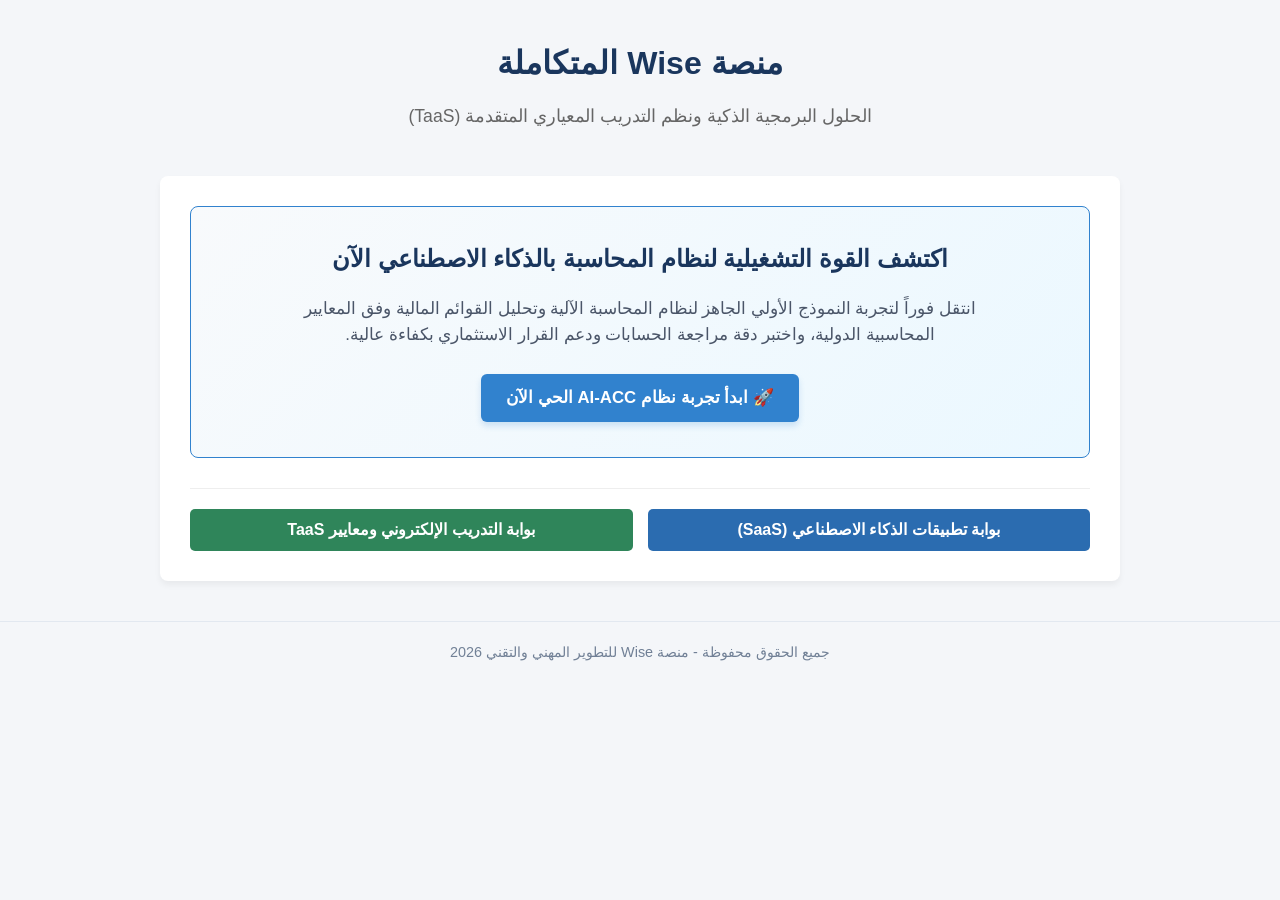
==== index.html @ 76102f57 "Initial clean commit without secrets" ====
<!DOCTYPE html>
<html lang="ar" dir="rtl">
<head>
    <meta charset="UTF-8">
    <meta name="viewport" content="width=device-width, initial-scale=1.0">
    <title>منصة Wise - منظومة التدريب الإلكتروني والذكاء الاصطناعي</title>
    <link rel="stylesheet" href="assets/css/style.css">
</head>
<body>
    <header class="platform-header">
        <h1>منصة Wise المتكاملة</h1>
        <p class="subtitle">الحلول البرمجية الذكية ونظم التدريب المعياري المتقدمة (TaaS)</p>
    </header>

    <main class="main-content">
        <!-- قسم الترحيب والرسالة المشوقة للتجربة المباشرة -->
        <div class="card-clean" style="text-align: center; background: linear-gradient(135deg, #f8fafc 0%, #ebf8ff 100%); border: 1px solid #3182ce; padding: 35px; border-radius: 8px;">
            <h2 style="color: #1a365d; margin-top: 0;">اكتشف القوة التشغيلية لنظام المحاسبة بالذكاء الاصطناعي الآن</h2>
            <p style="color: #4a5568; font-size: 1.05rem; max-width: 700px; margin: 15px auto; line-height: 1.6;">
                انتقل فوراً لتجربة النموذج الأولي الجاهز لنظام المحاسبة الآلية وتحليل القوائم المالية وفق المعايير المحاسبية الدولية، واختبر دقة مراجعة الحسابات ودعم القرار الاستثماري بكفاءة عالية.
            </p>
            <div style="margin-top: 25px;">
                <a href="ai-acc/frontend/index.html" class="nav-link" style="background-color: #3182ce; color: #fff; padding: 12px 25px; font-size: 1.05rem; border-radius: 6px; text-decoration: none; display: inline-block; font-weight: bold; box-shadow: 0 4px 6px rgba(49,130,206,0.2);">
                    🚀 ابدأ تجربة نظام AI-ACC الحي الآن
                </a>
            </div>
        </div>

        <!-- ترويسة التنقل الرئيسية لبقية أقسام المنصة -->
        <div class="platform-nav" style="margin-top: 30px; display: grid; grid-template-columns: repeat(auto-fit, minmax(250px, 1fr)); gap: 15px;">
            <a href="ai_apps.html" class="nav-link" style="text-align: center; background: #2b6cb0;">بوابة تطبيقات الذكاء الاصطناعي (SaaS)</a>
            <a href="etraining.html" class="nav-link" style="text-align: center; background: #2f855a;">بوابة التدريب الإلكتروني ومعايير TaaS</a>
        </div>
    </main>

    <footer style="text-align: center; margin-top: 40px; padding: 20px; color: #718096; font-size: 0.9rem; border-top: 1px solid #e2e8f0;">
        جميع الحقوق محفوظة - منصة Wise للتطوير المهني والتقني 2026
    </footer>
</body>
</html>
---- assets/css/style.css ----
body {
    font-family: Arial, sans-serif;
    background-color: #f4f6f9;
    color: #333;
    margin: 0;
    padding: 0;
    line-height: 1.4;
}

/* شريط الأخبار العلوي المتحرك RSS */
.news-ticker {
    background: #1a365d;
    color: #fff;
    padding: 8px 15px;
    font-size: 0.9rem;
    overflow: hidden;
    white-space: nowrap;
    box-sizing: border-box;
}
.ticker-content {
    display: inline-block;
    padding-left: 100%;
    animation: ticker 25s linear infinite;
}
@keyframes ticker {
    0% { transform: translate3d(0, 0, 0); }
    100% { transform: translate3d(-100%, 0, 0); }
}

/* شريط الأدوات العلوية (دليل الاستخدام والبحث) */
.top-utilities {
    display: flex;
    justify-content: space-between;
    align-items: center;
    padding: 10px 20px;
    background: #e2e8f0;
    border-bottom: 1px solid #cbd5e0;
}
.utility-btn {
    background: #3182ce;
    color: white;
    border: none;
    padding: 6px 12px;
    border-radius: 4px;
    cursor: pointer;
    font-weight: bold;
    font-size: 0.85rem;
}
.utility-btn:hover { background: #2b6cb0; }
.search-box input {
    padding: 6px 12px;
    border: 1px solid #cbd5e0;
    border-radius: 4px;
    width: 220px;
    font-size: 0.85rem;
}

/* نافذة الدليل المنبثقة */
.tour-modal {
    display: none;
    position: fixed;
    top: 0; left: 0; width: 100%; height: 100%;
    background: rgba(0,0,0,0.5);
    z-index: 1000;
    justify-content: center;
    align-items: center;
}
.tour-content {
    background: white;
    padding: 25px;
    border-radius: 8px;
    max-width: 400px;
    width: 90%;
    text-align: right;
    box-shadow: 0 4px 10px rgba(0,0,0,0.2);
}
.tour-content h3 { margin-top: 0; color: #1a365d; }
.tour-content p { font-size: 0.9rem; margin: 8px 0; color: #555; }

.platform-header {
    text-align: center;
    padding: 20px 20px 10px;
}
.platform-header h1 {
    color: #1a365d;
    margin-bottom: 5px;
}
.subtitle {
    color: #666;
    font-size: 1.1rem;
}

/* تبويبات الـ SPA والواجهات */
.tabs-container {
    display: flex;
    justify-content: center;
    gap: 10px;
    margin: 15px 0;
}
.tab-btn {
    padding: 10px 20px;
    border: none;
    background-color: #e2e8f0;
    cursor: pointer;
    font-weight: bold;
    border-radius: 5px;
    transition: 0.3s;
}
.tab-btn.active {
    background-color: #3182ce;
    color: white;
}

.main-content {
    max-width: 900px;
    margin: 20px auto;
    background: white;
    padding: 30px;
    border-radius: 8px;
    box-shadow: 0 4px 6px rgba(0,0,0,0.05);
}
.tab-pane { display: none; }
.tab-pane.active { display: block; }

.promo-section {
    text-align: center;
    margin-bottom: 25px;
}
.promo-video {
    width: 100%;
    max-height: 220px;
    object-fit: cover;
    border-radius: 6px;
    margin-bottom: 15px;
}

/* الصلاحيات والأدوار */
.roles-section {
    margin-top: 25px;
    border-top: 1px solid #eee;
    padding-top: 20px;
}
.roles-grid {
    display: grid;
    grid-template-columns: repeat(auto-fit, minmax(250px, 1fr));
    gap: 15px;
    margin-top: 15px;
}
.role-card {
    background: #f8fafc;
    border: 1px solid #cbd5e0;
    padding: 15px;
    border-radius: 6px;
    cursor: pointer;
    transition: 0.2s;
}
.role-card:hover {
    background: #ebf8ff;
    border-color: #3182ce;
}

/* الأقسام التشويقية المتسلسلة */
.teaser-nav {
    display: flex;
    justify-content: center;
    gap: 10px;
    margin: 25px 0 15px;
}
.teaser-btn {
    padding: 8px 15px;
    background: #edf2f7;
    border: 1px solid #cbd5e0;
    border-radius: 4px;
    cursor: pointer;
    font-weight: bold;
}
.teaser-btn.active {
    background: #2b6cb0;
    color: #fff;
}
.teaser-pane {
    display: none;
    background: #fdfdfd;
    border: 1px solid #e2e8f0;
    padding: 20px;
    border-radius: 6px;
}
.teaser-pane.active {
    display: block;
}

.platform-nav {
    display: flex;
    justify-content: center;
    gap: 15px;
    margin-top: 30px;
    border-top: 1px solid #eee;
    padding-top: 20px;
    flex-wrap: wrap;
}
.nav-link {
    display: inline-block;
    padding: 10px 18px;
    background-color: #3182ce;
    color: white;
    text-decoration: none;
    border-radius: 5px;
    font-weight: bold;
}
.nav-link:hover { background-color: #2b6cb0; }
.external-link { background-color: #2f855a; }
.external-link:hover { background-color: #276749; }

.card-clean {
    background: #fdfdfd;
    border: 1px solid #e2e8f0;
    padding: 20px;
    border-radius: 6px;
}

/* قسم اتصل بنا */
.contact-section {
    margin-top: 35px;
    border-top: 1px solid #eee;
    padding-top: 20px;
    text-align: center;
    background: #f8fafc;
    padding: 20px;
    border-radius: 6px;
}
.contact-section h3 { color: #1a365d; margin-top: 0; }
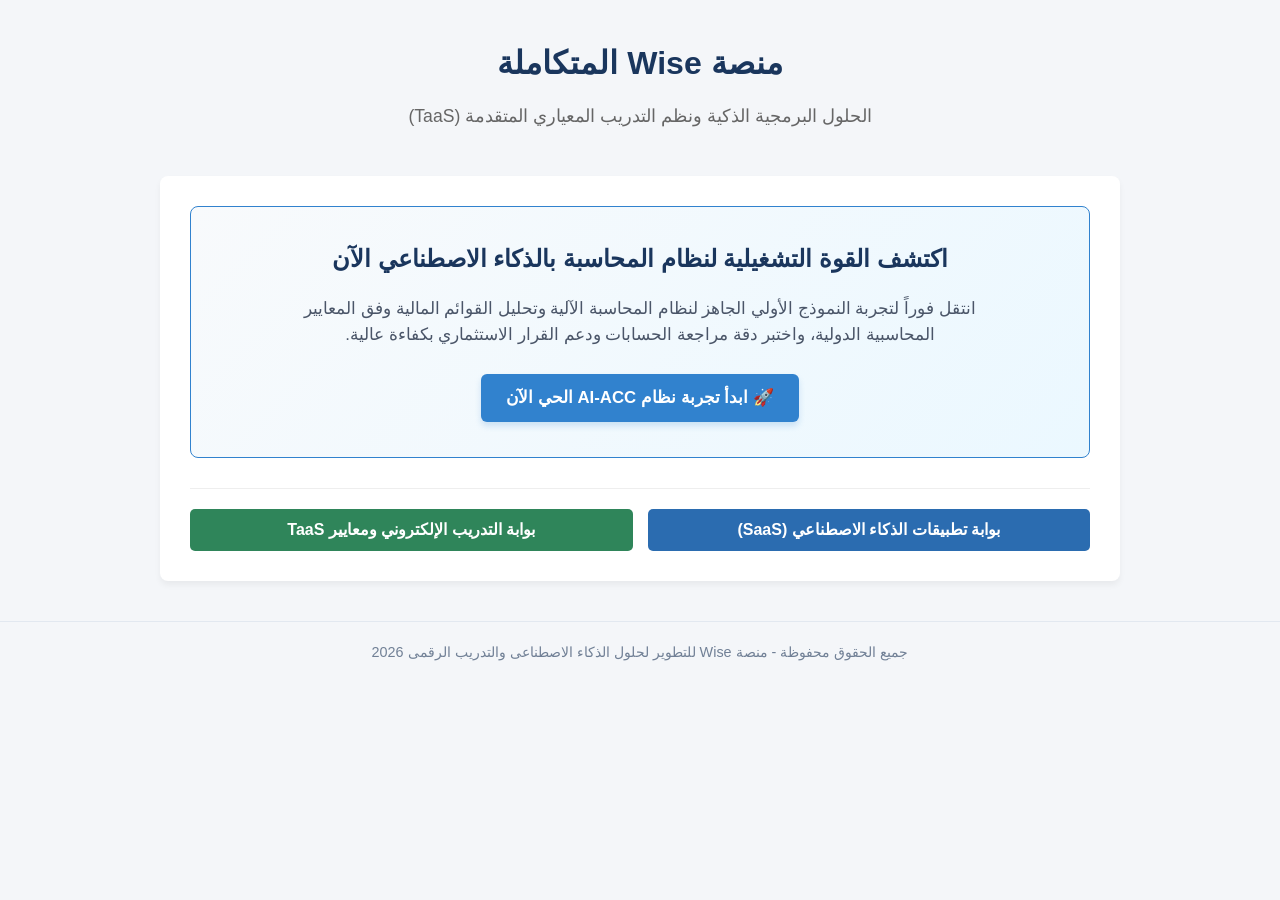
==== commit 2400f7a7: "Update index.html" ====
--- a/index.html
+++ b/index.html
@@ -34,7 +34,7 @@
     </main>
 
     <footer style="text-align: center; margin-top: 40px; padding: 20px; color: #718096; font-size: 0.9rem; border-top: 1px solid #e2e8f0;">
-        جميع الحقوق محفوظة - منصة Wise للتطوير المهني والتقني 2026
+        جميع الحقوق محفوظة - منصة Wise للتطوير لحلول الذكاء الاصطناعى والتدريب الرقمى 2026
     </footer>
 </body>
-</html>+</html>
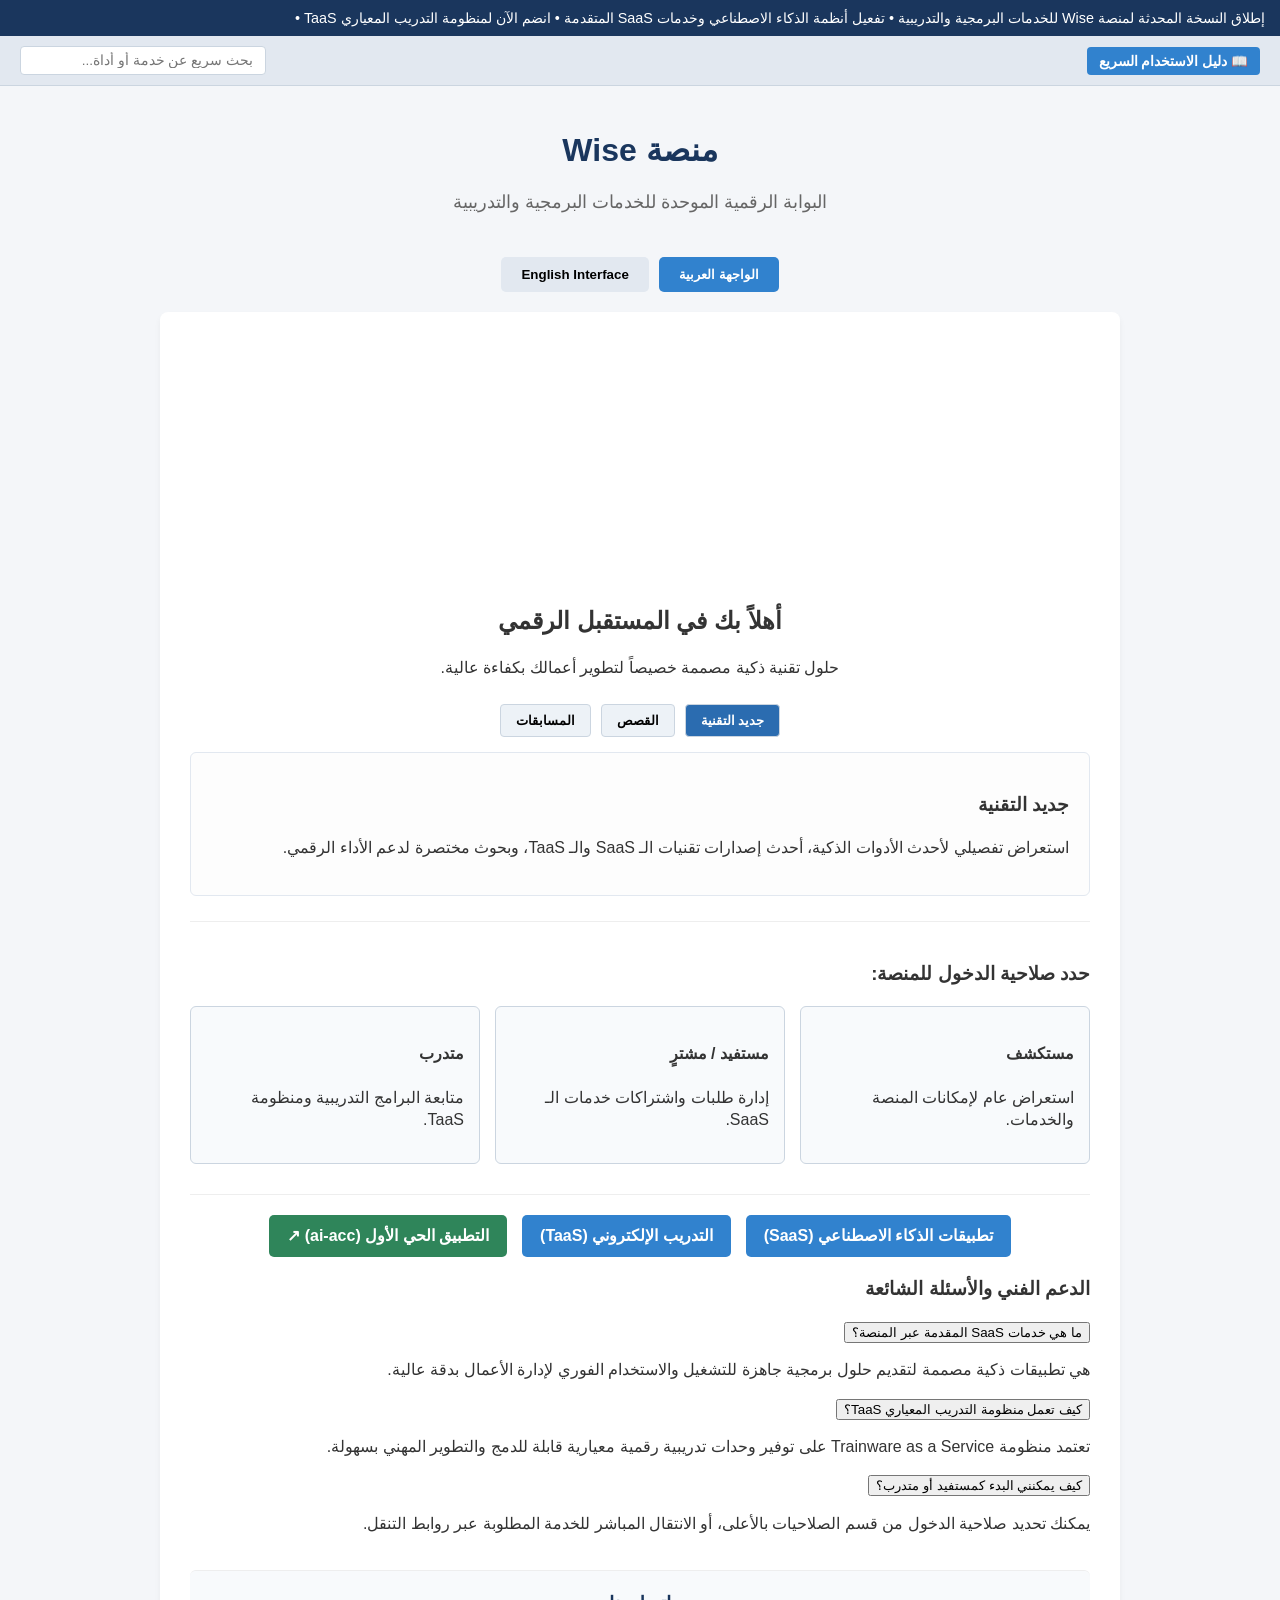
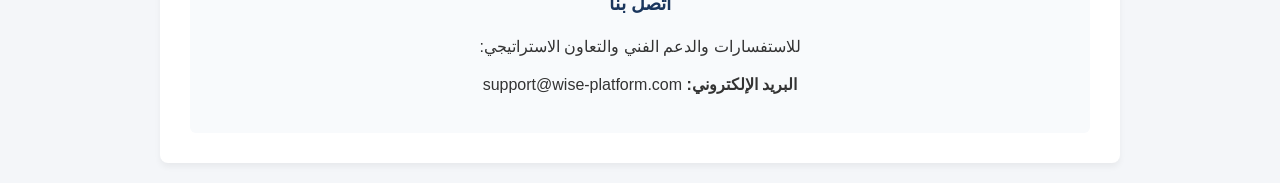
==== commit b97dffc1: "Initial commit: Wise Platform with FastAPI and Static Frontend" ====
--- a/index.html
+++ b/index.html
@@ -3,38 +3,153 @@
 <head>
     <meta charset="UTF-8">
     <meta name="viewport" content="width=device-width, initial-scale=1.0">
-    <title>منصة Wise - منظومة التدريب الإلكتروني والذكاء الاصطناعي</title>
+    <title>منصة Wise - منصة للخدمات البرمجية الذكية والخدمات التدريبية</title>
+    <meta name="description" content="منصة Wise الرقمية الموحدة لخدمات الذكاء الاصطناعي SaaS ومنظومة التدريب المعياري TaaS.">
+    <meta name="keywords" content="Wise Platform, SaaS, TaaS, AI Apps, eTraining, تدريب إلكتروني, تطبيقات ذكية">
+    <meta name="author" content="Safaa Rizk Kandil">
     <link rel="stylesheet" href="assets/css/style.css">
 </head>
 <body>
+
+    <!-- شريط إخباري متحرك RSS -->
+    <div class="news-ticker">
+        <div class="ticker-content">
+            إطلاق النسخة المحدثة لمنصة Wise للخدمات البرمجية والتدريبية • تفعيل أنظمة الذكاء الاصطناعي وخدمات SaaS المتقدمة • انضم الآن لمنظومة التدريب المعياري TaaS •
+        </div>
+    </div>
+
+    <!-- شريط الأدوات العلوية السريعة (دليل الاستخدام والبحث) -->
+    <div class="top-utilities">
+        <button class="utility-btn" onclick="toggleTour()">📖 دليل الاستخدام السريع</button>
+        <div class="search-box">
+            <input type="text" id="quickSearchInput" placeholder="بحث سريع عن خدمة أو أداة..." onkeyup="performQuickSearch()">
+        </div>
+    </div>
+
+    <!-- نافذة دليل الاستخدام (مخفية افتراضياً) -->
+    <div id="tourModal" class="tour-modal">
+        <div class="tour-content">
+            <h3>دليل الاستخدام السريع لمنصة Wise</h3>
+            <p>1. استخدم تبويبات الواجهات (عربي/إنجليزي) لتغيير لغة العرض بالكامل.</p>
+            <p>2. تصفح الأقسام التشويقية (جديد التقنية، القصص، المسابقات) بالنقر عليها تباعاً.</p>
+            <p>3. حدد صلاحيتك (مستكشف، مشترٍ، متدرب) للوصول المخصص.</p>
+            <button class="utility-btn" onclick="toggleTour()" style="margin-top:10px;">إغلاق الدليل</button>
+        </div>
+    </div>
+
     <header class="platform-header">
-        <h1>منصة Wise المتكاملة</h1>
-        <p class="subtitle">الحلول البرمجية الذكية ونظم التدريب المعياري المتقدمة (TaaS)</p>
+        <h1>منصة Wise</h1>
+        <p class="subtitle">البوابة الرقمية الموحدة للخدمات البرمجية والتدريبية</p>
     </header>
 
+    <!-- نظام التبويبات للواجهات (SPA Tabs) -->
+    <div class="tabs-container">
+        <button class="tab-btn active" onclick="switchTab('ar')">الواجهة العربية</button>
+        <button class="tab-btn" onclick="switchTab('en')">English Interface</button>
+    </div>
+
     <main class="main-content">
-        <!-- قسم الترحيب والرسالة المشوقة للتجربة المباشرة -->
-        <div class="card-clean" style="text-align: center; background: linear-gradient(135deg, #f8fafc 0%, #ebf8ff 100%); border: 1px solid #3182ce; padding: 35px; border-radius: 8px;">
-            <h2 style="color: #1a365d; margin-top: 0;">اكتشف القوة التشغيلية لنظام المحاسبة بالذكاء الاصطناعي الآن</h2>
-            <p style="color: #4a5568; font-size: 1.05rem; max-width: 700px; margin: 15px auto; line-height: 1.6;">
-                انتقل فوراً لتجربة النموذج الأولي الجاهز لنظام المحاسبة الآلية وتحليل القوائم المالية وفق المعايير المحاسبية الدولية، واختبر دقة مراجعة الحسابات ودعم القرار الاستثماري بكفاءة عالية.
-            </p>
-            <div style="margin-top: 25px;">
-                <a href="ai-acc/frontend/index.html" class="nav-link" style="background-color: #3182ce; color: #fff; padding: 12px 25px; font-size: 1.05rem; border-radius: 6px; text-decoration: none; display: inline-block; font-weight: bold; box-shadow: 0 4px 6px rgba(49,130,206,0.2);">
-                    🚀 ابدأ تجربة نظام AI-ACC الحي الآن
-                </a>
+        <!-- الواجهة العربية -->
+        <div id="tab-ar" class="tab-pane active searchable-item">
+            <div class="promo-section">
+                <video autoplay muted loop playsinline class="promo-video">
+                    <source src="assets/videos/arabic_promo.mp4" type="video/mp4">
+                    متصفحك لا يدعم عرض الفيديو.
+                </video>
+                <h2>أهلاً بك في المستقبل الرقمي</h2>
+                <p>حلول تقنية ذكية مصممة خصيصاً لتطوير أعمالك بكفاءة عالية.</p>
             </div>
         </div>
 
-        <!-- ترويسة التنقل الرئيسية لبقية أقسام المنصة -->
-        <div class="platform-nav" style="margin-top: 30px; display: grid; grid-template-columns: repeat(auto-fit, minmax(250px, 1fr)); gap: 15px;">
-            <a href="ai_apps.html" class="nav-link" style="text-align: center; background: #2b6cb0;">بوابة تطبيقات الذكاء الاصطناعي (SaaS)</a>
-            <a href="etraining.html" class="nav-link" style="text-align: center; background: #2f855a;">بوابة التدريب الإلكتروني ومعايير TaaS</a>
+        <!-- الواجهة الإنجليزية -->
+        <div id="tab-en" class="tab-pane searchable-item" dir="ltr">
+            <div class="promo-section">
+                <video autoplay muted loop playsinline class="promo-video">
+                    <source src="assets/videos/english_promo.mp4" type="video/mp4">
+                    Your browser does not support the video tag.
+                </video>
+                <h2>Welcome to Wise Platform</h2>
+                <p>Empowering your digital business with seamless innovative solutions.</p>
+            </div>
         </div>
+
+        <!-- الأقسام التشويقية المتسلسلة -->
+        <div class="teaser-nav">
+            <button class="teaser-btn active" onclick="showTeaser('tech-news', event)">جديد التقنية</button>
+            <button class="teaser-btn" onclick="showTeaser('stories', event)">القصص</button>
+            <button class="teaser-btn" onclick="showTeaser('competitions', event)">المسابقات</button>
+        </div>
+
+        <div id="tech-news" class="teaser-pane active searchable-item">
+            <h3>جديد التقنية</h3>
+            <p>استعراض تفصيلي لأحدث الأدوات الذكية، أحدث إصدارات تقنيات الـ SaaS والـ TaaS، وبحوث مختصرة لدعم الأداء الرقمي.</p>
+        </div>
+        <div id="stories" class="teaser-pane searchable-item">
+            <h3>قصص النجاح الرقمي</h3>
+            <p>تجارب عملية ملهمة حول تطبيق الأنظمة البرمجية الحديثة وتحول المؤسسات نحو الكفاءة التشغيلية.</p>
+        </div>
+        <div id="competitions" class="teaser-pane searchable-item">
+            <h3>المسابقات والتحديات التقنية</h3>
+            <p>شارك في التحديات البرمجية الأسبوعية وتطوير الحلول الذكية لاكتساب خبرات وتتويج مهاراتك.</p>
+        </div>
+
+        <!-- لوحة اختيار صلاحيات الدخول -->
+        <section class="roles-section">
+            <h3>حدد صلاحية الدخول للمنصة:</h3>
+            <div class="roles-grid">
+                <div class="role-card" onclick="selectRole('explorer')">
+                    <h4>مستكشف</h4>
+                    <p>استعراض عام لإمكانات المنصة والخدمات.</p>
+                </div>
+                <div class="role-card" onclick="selectRole('buyer')">
+                    <h4>مستفيد / مشترٍ</h4>
+                    <p>إدارة طلبات واشتراكات خدمات الـ SaaS.</p>
+                </div>
+                <div class="role-card" onclick="selectRole('trainee')">
+                    <h4>متدرب</h4>
+                    <p>متابعة البرامج التدريبية ومنظومة TaaS.</p>
+                </div>
+            </div>
+        </section>
+
+        <!-- روابط التنقل الأساسية -->
+        <nav class="platform-nav">
+            <a href="ai_apps.html" class="nav-link">تطبيقات الذكاء الاصطناعي (SaaS)</a>
+            <a href="etraining.html" class="nav-link">التدريب الإلكتروني (TaaS)</a>
+            <a href="ai-acc/frontend/index.html" class="nav-link external-link">التطبيق الحي الأول (ai-acc) ↗</a>
+        </nav>
+
+        <!-- قسم الدعم الفني والأسئلة الشائعة (FAQ) -->
+        <section id="faq-section" class="support-section searchable-item">
+            <h3>الدعم الفني والأسئلة الشائعة</h3>
+            <div class="faq-item">
+                <button class="faq-question" onclick="toggleFaq(this)">ما هي خدمات SaaS المقدمة عبر المنصة؟</button>
+                <div class="faq-answer">
+                    <p>هي تطبيقات ذكية مصممة لتقديم حلول برمجية جاهزة للتشغيل والاستخدام الفوري لإدارة الأعمال بدقة عالية.</p>
+                </div>
+            </div>
+            <div class="faq-item">
+                <button class="faq-question" onclick="toggleFaq(this)">كيف تعمل منظومة التدريب المعياري TaaS؟</button>
+                <div class="faq-answer">
+                    <p>تعتمد منظومة Trainware as a Service على توفير وحدات تدريبية رقمية معيارية قابلة للدمج والتطوير المهني بسهولة.</p>
+                </div>
+            </div>
+            <div class="faq-item">
+                <button class="faq-question" onclick="toggleFaq(this)">كيف يمكنني البدء كمستفيد أو متدرب؟</button>
+                <div class="faq-answer">
+                    <p>يمكنك تحديد صلاحية الدخول من قسم الصلاحيات بالأعلى، أو الانتقال المباشر للخدمة المطلوبة عبر روابط التنقل.</p>
+                </div>
+            </div>
+        </section>
+
+        <!-- قسم اتصل بنا -->
+        <section id="contact-us" class="contact-section searchable-item">
+            <h3>اتصل بنا</h3>
+            <p>للاستفسارات والدعم الفني والتعاون الاستراتيجي:</p>
+            <p><strong>البريد الإلكتروني:</strong> support@wise-platform.com</p>
+        </section>
     </main>
 
-    <footer style="text-align: center; margin-top: 40px; padding: 20px; color: #718096; font-size: 0.9rem; border-top: 1px solid #e2e8f0;">
-        جميع الحقوق محفوظة - منصة Wise للتطوير لحلول الذكاء الاصطناعى والتدريب الرقمى 2026
-    </footer>
+    <script src="assets/js/app.js"></script>
 </body>
-</html>
+</html>
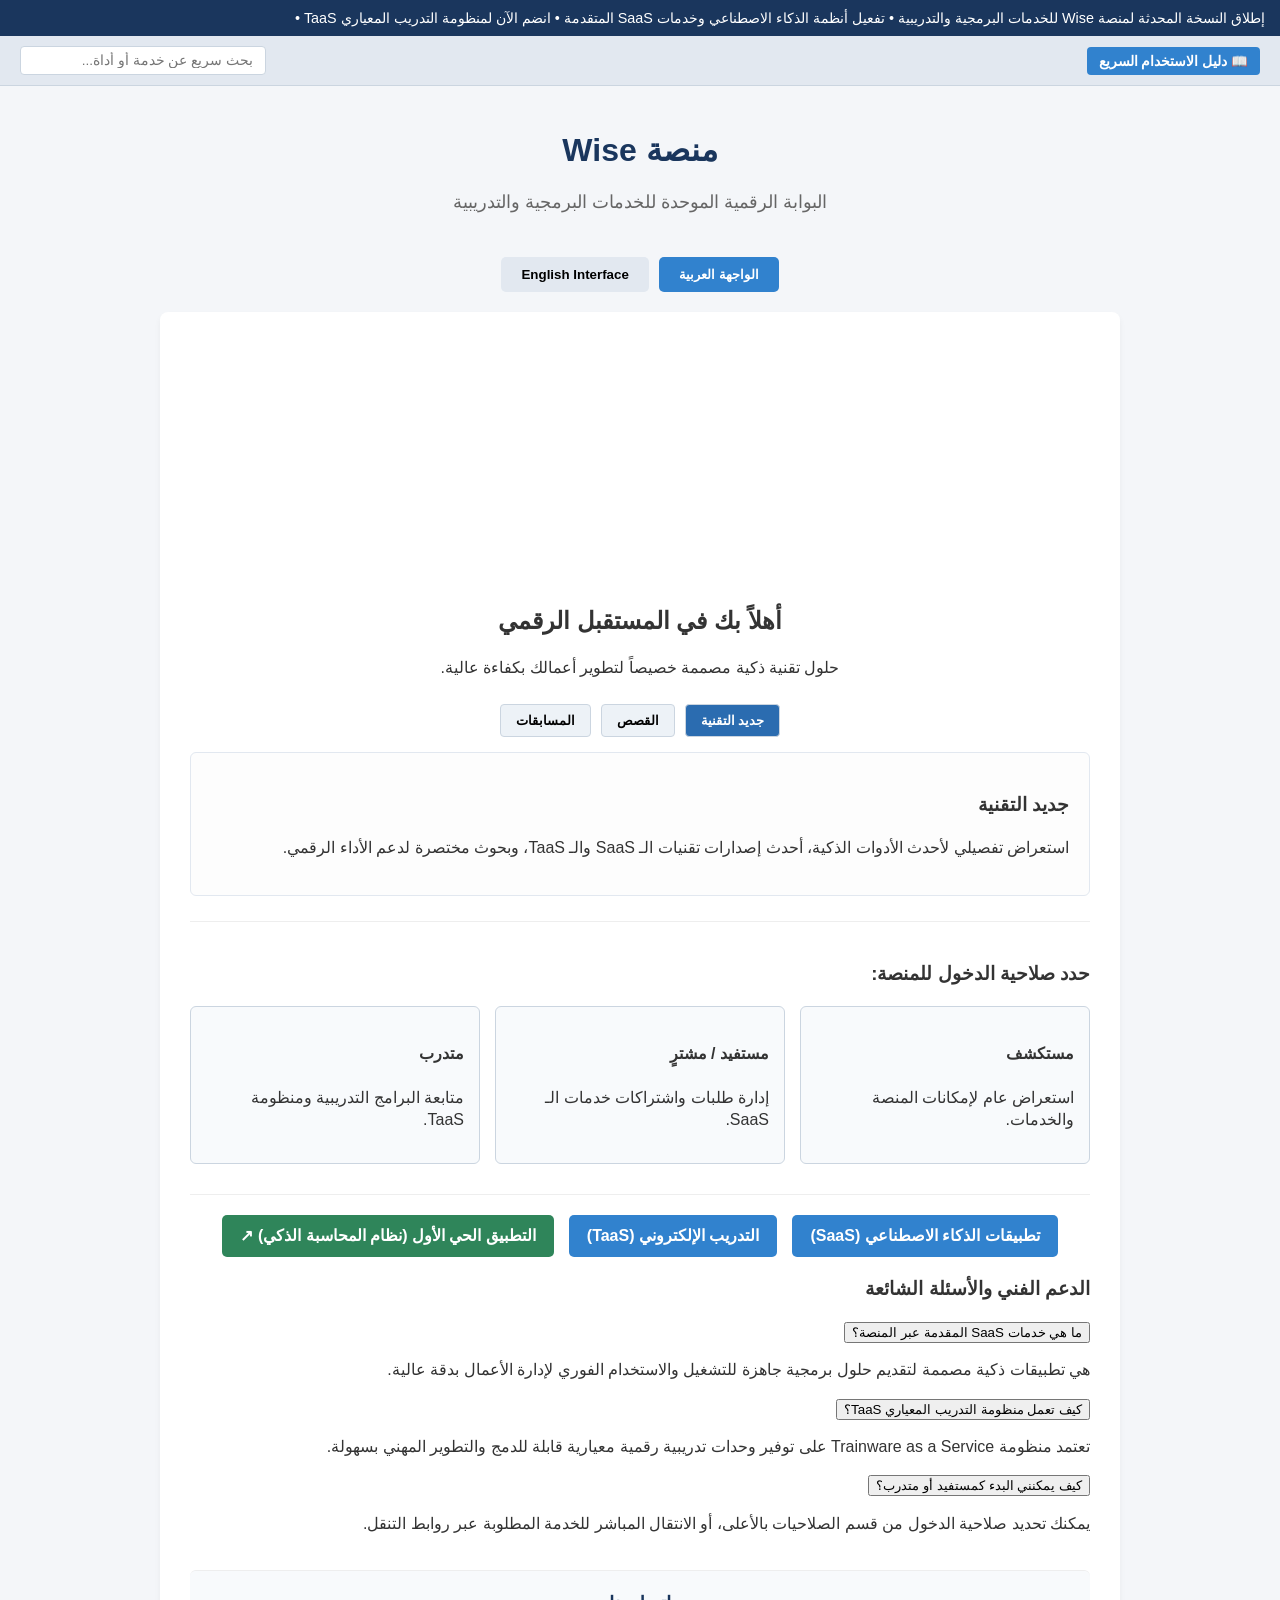
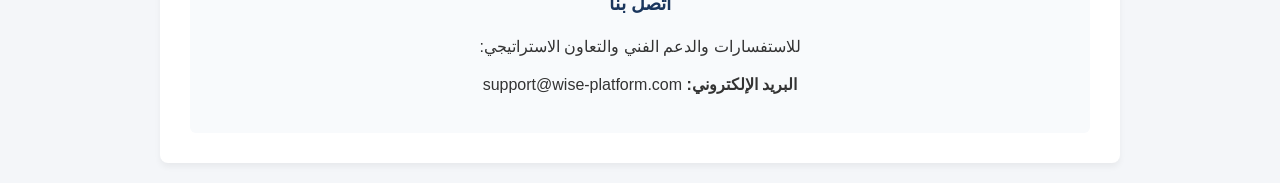
==== commit 282e7454: "Add toggleFaq function and update interactive features" ====
--- a/index.html
+++ b/index.html
@@ -116,7 +116,7 @@
         <nav class="platform-nav">
             <a href="ai_apps.html" class="nav-link">تطبيقات الذكاء الاصطناعي (SaaS)</a>
             <a href="etraining.html" class="nav-link">التدريب الإلكتروني (TaaS)</a>
-            <a href="ai-acc/frontend/index.html" class="nav-link external-link">التطبيق الحي الأول (ai-acc) ↗</a>
+            <a href="https://ai-acc-wise.vercel.app/" class="nav-link external-link" target="_blank">التطبيق الحي الأول (نظام المحاسبة الذكي) ↗</a>
         </nav>
 
         <!-- قسم الدعم الفني والأسئلة الشائعة (FAQ) -->
